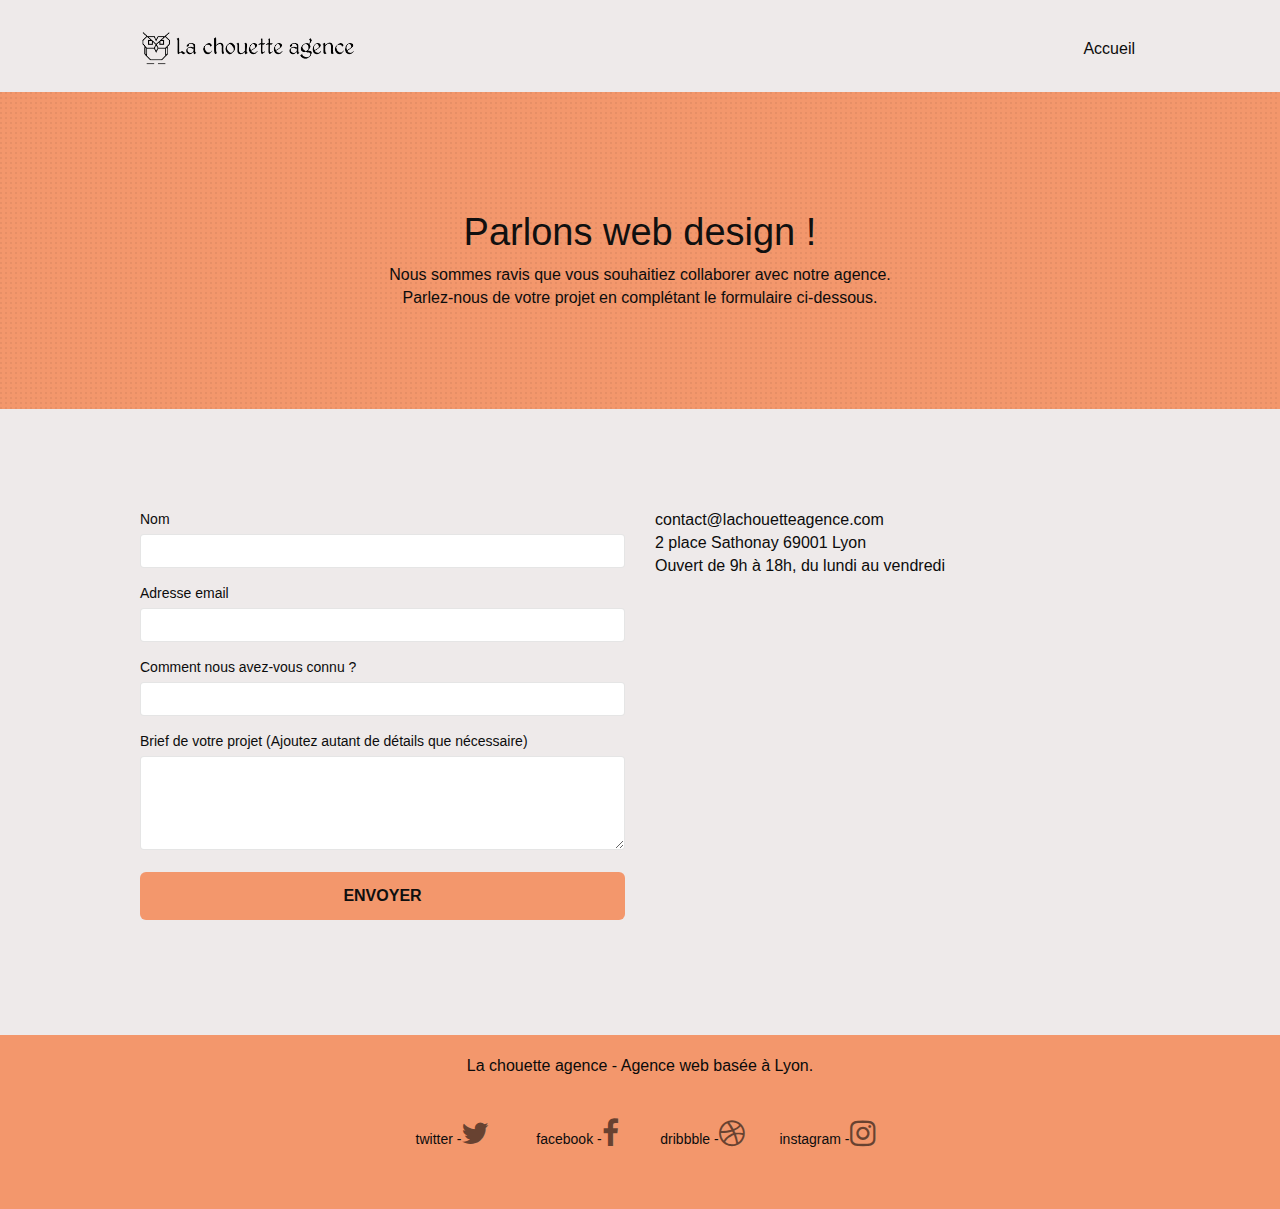
==== page2.html @ 275b44ed "corretion3" ====
<!doctype html>
<html lang=fr>
<head>
<meta charset=utf-8>
<meta name=keywords content="seo, google, site web, site internet, agence design paris, agence design, agence design,agence design,agence design,agence design,agence design,agence design,agence design,agence design">
<meta name=description content="la choutte agence est une agence de web design qui aide les entreprises a devenir attractives et visibles sur internet">
<meta name=viewport content="width=device-width, initial-scale=1.0, viewport-fit=cover">
<link rel="shortcut icon" type=image/png href=./asset/img/favicon.jpg>
<link rel=stylesheet type=text/css href=./asset/css/bootstrap.css>
<link rel=stylesheet type=text/css href=./asset/css/style.css>
<link rel=stylesheet type=text/css href=./asset/css/font-awesome.css>
<link rel=stylesheet type=text/css href=./asset/css/et-line.css>
<title>Contactez notre équipe!</title>
</head>
<body>
<header>
<div class=page-container>
<div class="bloc bgc-white l-bloc" id=bloc-0>
<div class="container bloc-sm">
<nav class="navbar row">
<div class=navbar-header>
<a class=navbar-brand href=index.html><img src=./asset/img/la-chouette-agence.png alt="atlanta web design logo" height=40 /></a>
</div>
<div class="collapse navbar-collapse navbar-1 special-dropdown-nav">
<ul class="site-navigation nav navbar-nav">
<li>
<a href=index.html>Accueil</a>
</li>
</ul>
</div>
</nav>
</div>
</div>
</div>
</header>
<main>
<div class="bloc bg-dots-bg bg-repeat bgc-atomic-tangerine d-bloc bloc-bg-texture texture-paper" id=bloc-6>
<div class="container bloc-lg">
<div class=row>
<div class=col-sm-12>
<h1 class="design text-center hero-bloc-text tc-white">
Parlons web design !
</h1>
<p class="text-center mg-lg tc-white tight-width-whitespace">
Nous sommes ravis que vous souhaitiez collaborer avec notre agence.<br>
Parlez-nous de votre projet en complétant le formulaire ci-dessous.
</p>
</div>
</div>
</div>
</div>
<div class="bloc bgc-white l-bloc" id=bloc-7>
<div class="container bloc-lg">
<div class=row>
<div class=col-sm-6>
<form method=post action novalidate success-msg="Votre message a été envoyé." fail-msg="Désolé, il semble que notre serveur de messagerie ne répond pas, Désolé pour le dérangement !">
<div class=form-group>
<label for=name>
Nom
</label>
<input id=name class=form-control required />
</div>
<div class=form-group>
<label for=email>
Adresse email
</label>
<input id=email class=form-control type=email required/>
</div>
<div class=form-group>
<label for=input_504>
Comment nous avez-vous connu ?
</label>
<input class=form-control type=text id=input_504 required/>
</div>
<div class=form-group>
<label for=message>
Brief de votre projet (Ajoutez autant de détails que nécessaire)<br>
</label><textarea id=message class=form-control rows=4 cols=50></textarea>
</div>
<div class=form-group>
<input class="bloc-button btn btn-lg btn-block cta-hero btn-atomic-tangerine" type=submit value=Envoyer>
</div>
</form>
</div>
<div class=col-sm-6>
<p>
contact@lachouetteagence.com<br>2 place Sathonay 69001 Lyon<br>Ouvert de 9h à 18h, du lundi au vendredi<br>
</p>
</div>
</div>
</div>
</div>
</main>
<footer>
<div class="bloc bgc-atomic-tangerine d-bloc" id=bloc-8>
<div class="container bloc-sm">
<div class=row>
<div class=col-sm-12>
<p class="text-center white">
La chouette agence - Agence web basée à Lyon.
</p>
<div class="row row-no-gutters social">
<div class=col-sm-3>
<div class=bloc-social>
<a class=social href="#">twitter -<i class="fa fa-twitter icon-md" alt=twitter></i></a>
</div>
</div>
<div class=col-sm-3>
<div class=bloc-social>
    <a class=social href="#">facebook -<i class="fa fa-facebook icon-md" alt=facebook></i></a>
</div>
</div>
<div class=col-sm-3>
<div class=bloc-social>
<a class=social href="#">dribbble -<i class="fa fa-dribbble icon-md" alt=dribbble> </i></a>
</div>
</div>
<div class=col-sm-3>
<div class=bloc-social>
<a class=social href="#">instagram -<i class="fa fa-instagram icon-md" alt=instagram></i></a>
</div>
</div>
</div>
</div>
</div>
</div>
</div>
</footer>
<script src=./asset/js/jquery-2.1.0.js></script>
<script src=./asset/js/bootstrap.js></script>
<script src=./asset/js/blocs.js></script>
<script src=./asset/js/jqBootstrapValidation.js></script>
<script src=./asset/js/formHandler.js></script>
</body>
</html>
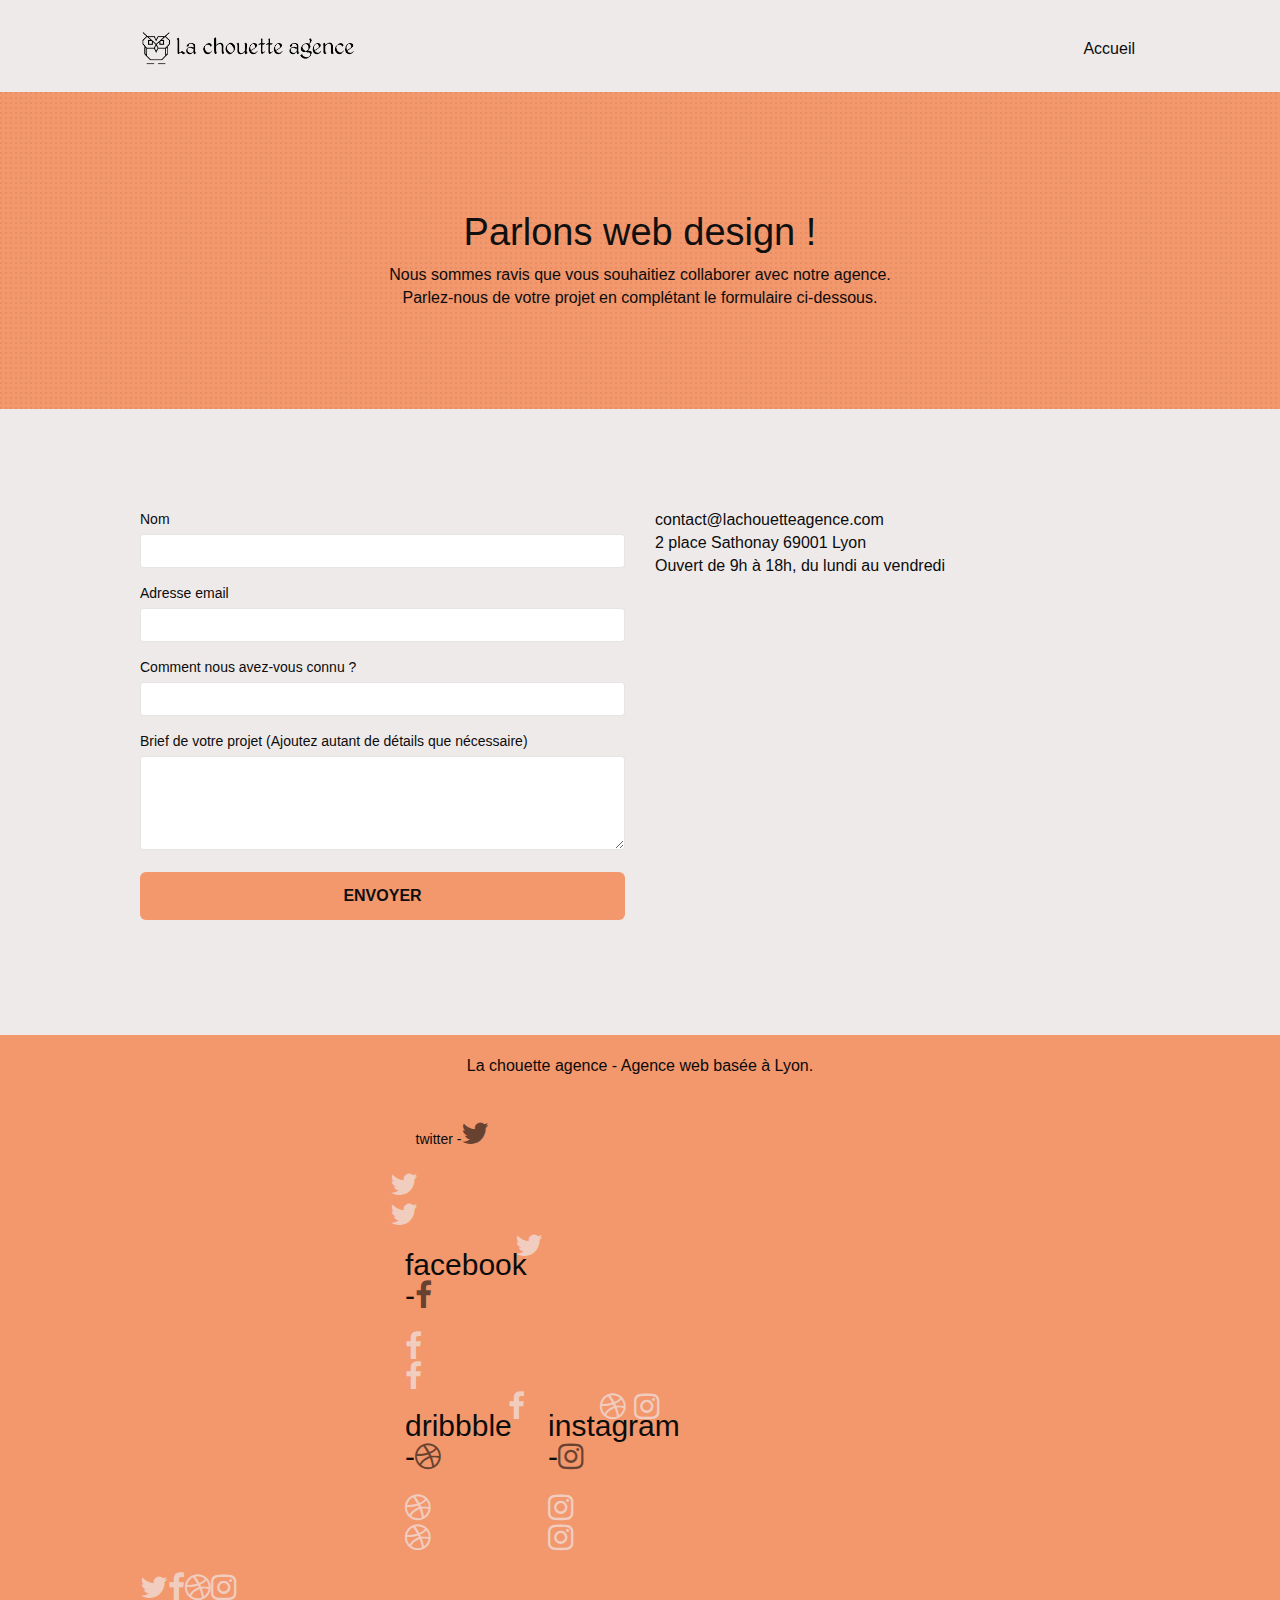
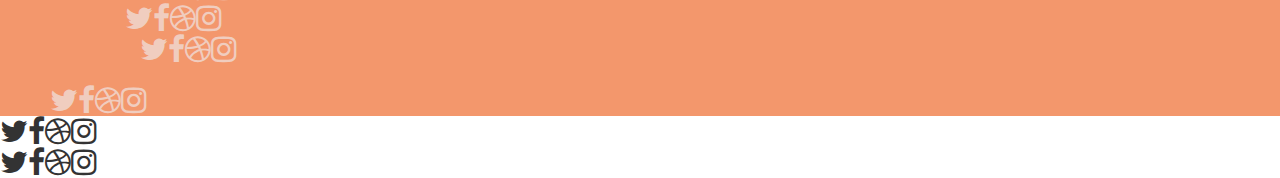
==== commit 0757b08a: "corretion4" ====
--- a/page2.html
+++ b/page2.html
@@ -102,22 +102,22 @@
 <div class="row row-no-gutters social">
 <div class=col-sm-3>
 <div class=bloc-social>
-<a class=social href="#">twitter -<i class="fa fa-twitter icon-md" alt=twitter></i></a>
+<a class=social href="#">twitter -<i class="fa fa-twitter icon-md" alt=twitter></a>
 </div>
 </div>
 <div class=col-sm-3>
 <div class=bloc-social>
-    <a class=social href="#">facebook -<i class="fa fa-facebook icon-md" alt=facebook></i></a>
+    <a class=social href="#">facebook -<i class="fa fa-facebook icon-md" alt=facebook></a>
 </div>
 </div>
 <div class=col-sm-3>
 <div class=bloc-social>
-<a class=social href="#">dribbble -<i class="fa fa-dribbble icon-md" alt=dribbble> </i></a>
+<a class=social href="#">dribbble -<i class="fa fa-dribbble icon-md" alt=dribbble></a>
 </div>
 </div>
 <div class=col-sm-3>
 <div class=bloc-social>
-<a class=social href="#">instagram -<i class="fa fa-instagram icon-md" alt=instagram></i></a>
+<a class=social href="#">instagram -<i class="fa fa-instagram icon-md" alt=instagram></a>
 </div>
 </div>
 </div>
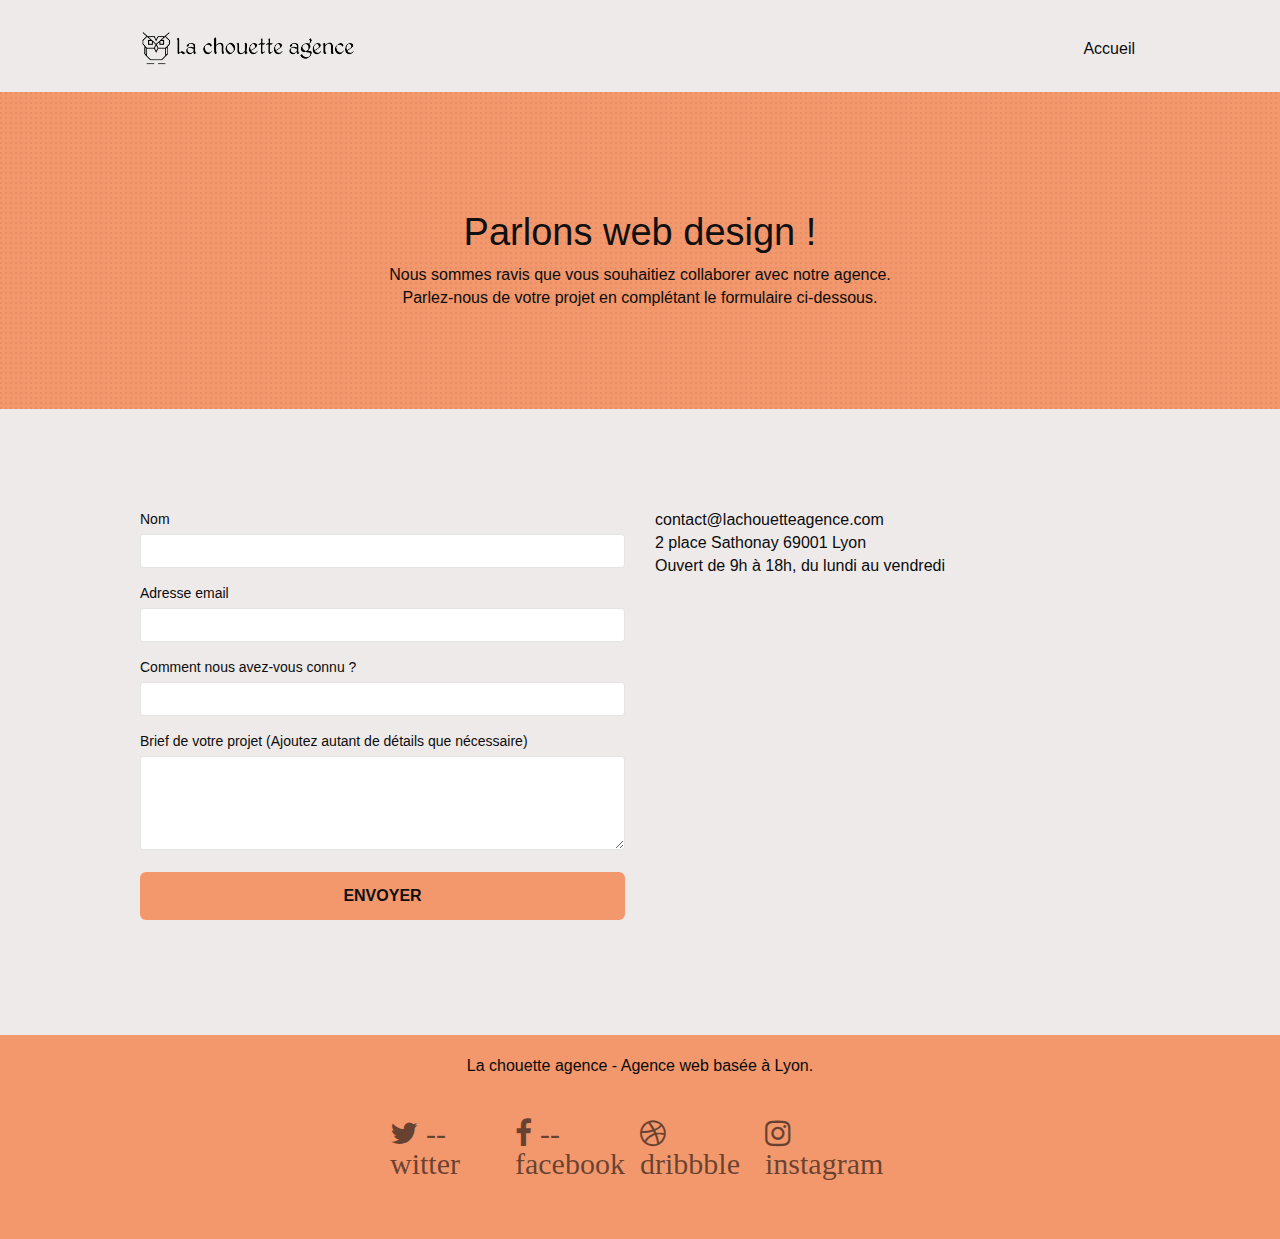
==== commit 7e5a1b02: "corretion" ====
--- a/page2.html
+++ b/page2.html
@@ -102,22 +102,22 @@
 <div class="row row-no-gutters social">
 <div class=col-sm-3>
 <div class=bloc-social>
-<a class=social href="#">twitter -<i class="fa fa-twitter icon-md" alt=twitter></a>
+<a class=social href="#"><i class="fa fa-twitter icon-md" alt=twitter> --witter </i></a>
 </div>
 </div>
 <div class=col-sm-3>
 <div class=bloc-social>
-    <a class=social href="#">facebook -<i class="fa fa-facebook icon-md" alt=facebook></a>
+    <a class=social href="#"><i class="fa fa-facebook icon-md" alt=facebook>   --facebook</i></a>
 </div>
 </div>
 <div class=col-sm-3>
 <div class=bloc-social>
-<a class=social href="#">dribbble -<i class="fa fa-dribbble icon-md" alt=dribbble></a>
+<a class=social href="#"><i class="fa fa-dribbble icon-md" alt=dribbble> dribbble </i></a>
 </div>
 </div>
 <div class=col-sm-3>
 <div class=bloc-social>
-<a class=social href="#">instagram -<i class="fa fa-instagram icon-md" alt=instagram></a>
+<a class=social href="#"><i class="fa fa-instagram icon-md" alt=instagram> instagram </i></a>
 </div>
 </div>
 </div>
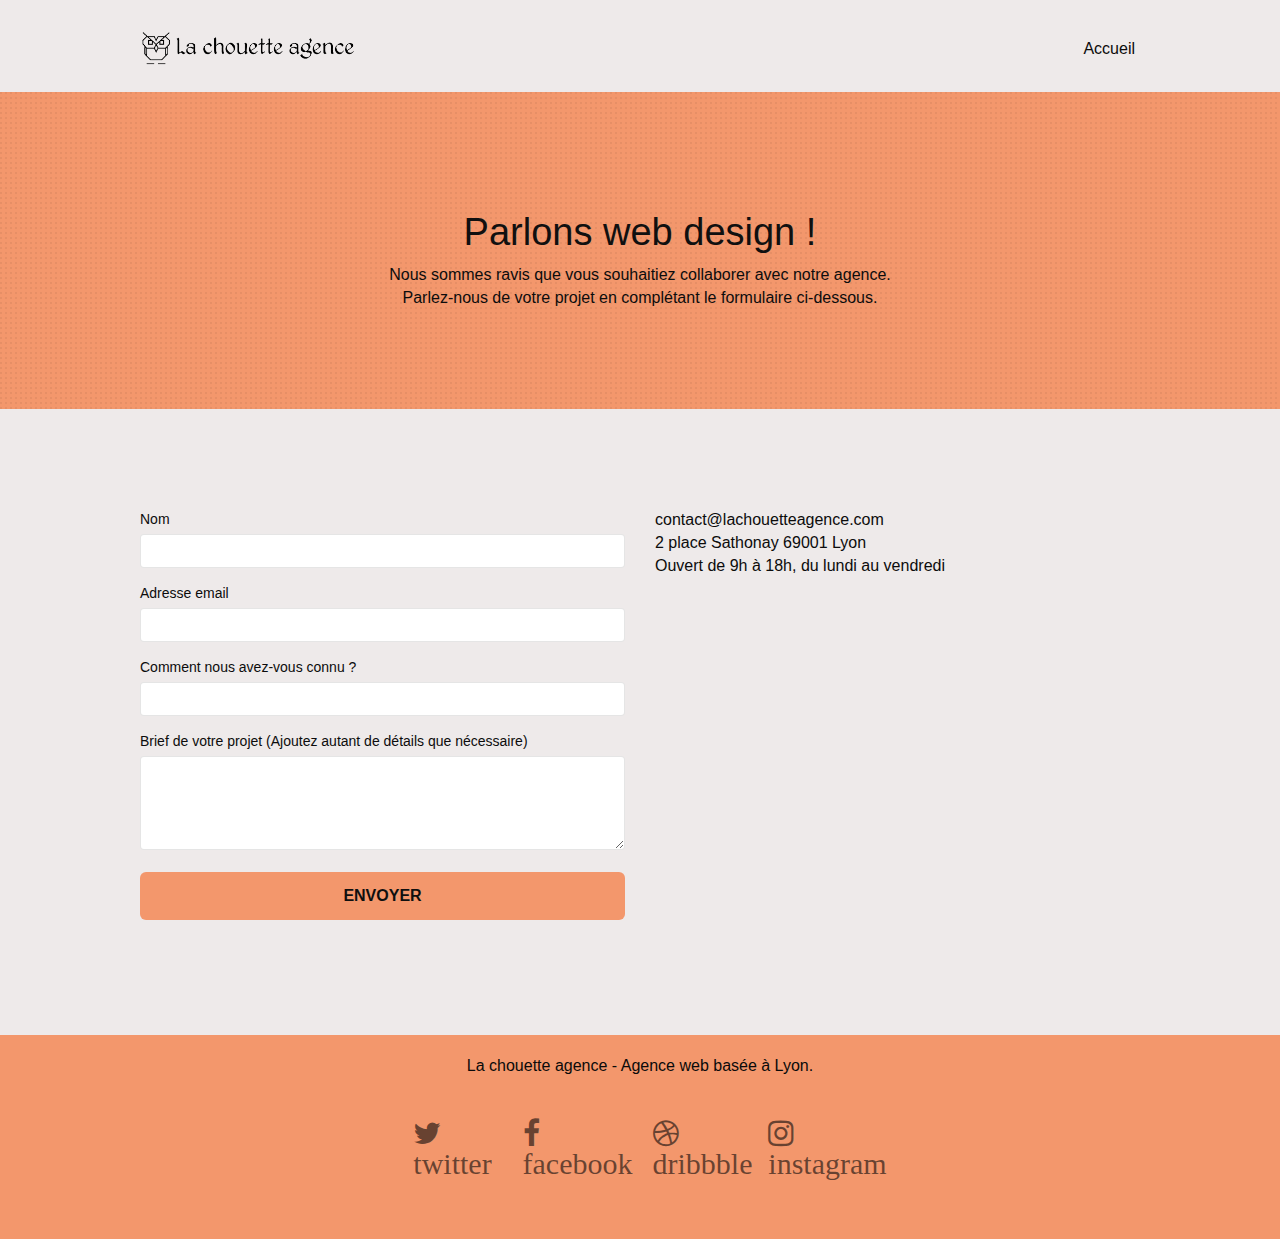
==== commit f3aecd62: "corretion" ====
--- a/page2.html
+++ b/page2.html
@@ -102,22 +102,22 @@
 <div class="row row-no-gutters social">
 <div class=col-sm-3>
 <div class=bloc-social>
-<a class=social href="#"><i class="fa fa-twitter icon-md" alt=twitter> --witter </i></a>
+<a class=social href="#"><i class="fa fa-twitter icon-md" alt=twitter><br> twitter </i></a>
 </div>
 </div>
 <div class=col-sm-3>
 <div class=bloc-social>
-    <a class=social href="#"><i class="fa fa-facebook icon-md" alt=facebook>   --facebook</i></a>
+    <a class=social href="#"><i class="fa fa-facebook icon-md" alt=facebook><br> facebook</i></a>
 </div>
 </div>
 <div class=col-sm-3>
 <div class=bloc-social>
-<a class=social href="#"><i class="fa fa-dribbble icon-md" alt=dribbble> dribbble </i></a>
+<a class=social href="#"><i class="fa fa-dribbble icon-md" alt=dribbble><br> dribbble </i></a>
 </div>
 </div>
 <div class=col-sm-3>
 <div class=bloc-social>
-<a class=social href="#"><i class="fa fa-instagram icon-md" alt=instagram> instagram </i></a>
+<a class=social href="#"><i class="fa fa-instagram icon-md" alt=instagram><br> instagram </i></a>
 </div>
 </div>
 </div>
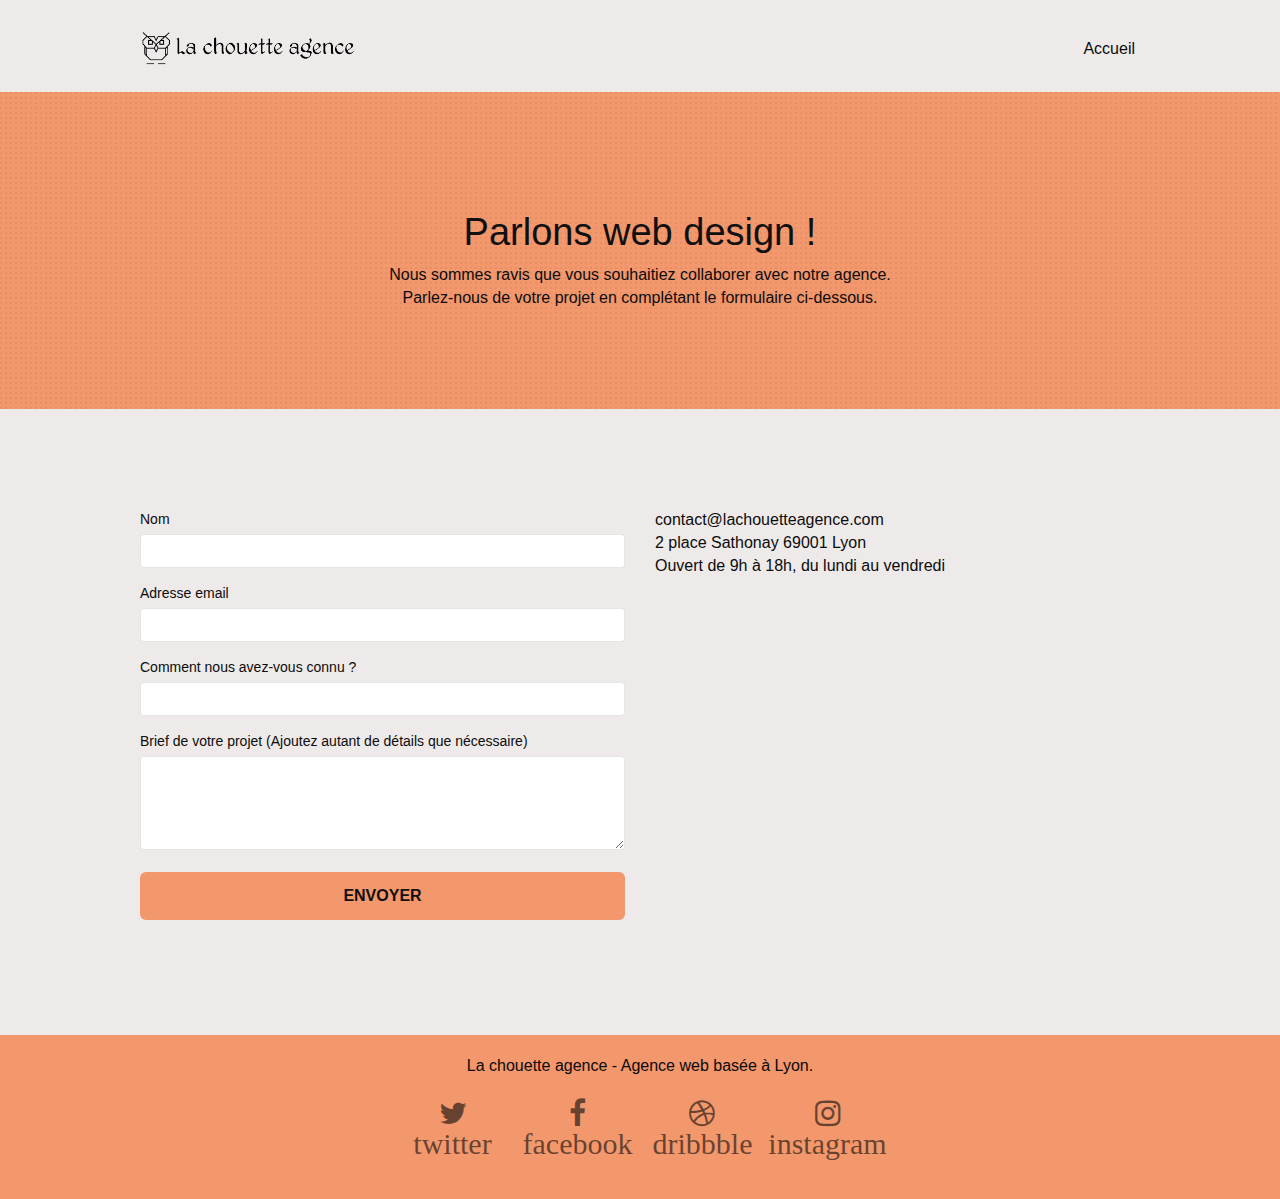
==== commit 78a386bc: "corretion" ====
--- a/page2.html
+++ b/page2.html
@@ -99,26 +99,26 @@
 <p class="text-center white">
 La chouette agence - Agence web basée à Lyon.
 </p>
+</p>
 <div class="row row-no-gutters social">
 <div class=col-sm-3>
-<div class=bloc-social>
+<div class=text-center>
 <a class=social href="#"><i class="fa fa-twitter icon-md" alt=twitter><br> twitter </i></a>
 </div>
 </div>
 <div class=col-sm-3>
-<div class=bloc-social>
-    <a class=social href="#"><i class="fa fa-facebook icon-md" alt=facebook><br> facebook</i></a>
+<div class=text-center>
+<a class=social href="#"><i class="fa fa-facebook icon-md" alt=facebook><br> facebook </i></a>
 </div>
 </div>
 <div class=col-sm-3>
-<div class=bloc-social>
+<div class=text-center>
 <a class=social href="#"><i class="fa fa-dribbble icon-md" alt=dribbble><br> dribbble </i></a>
 </div>
 </div>
 <div class=col-sm-3>
-<div class=bloc-social>
+<div class=text-center>
 <a class=social href="#"><i class="fa fa-instagram icon-md" alt=instagram><br> instagram </i></a>
-</div>
 </div>
 </div>
 </div>
